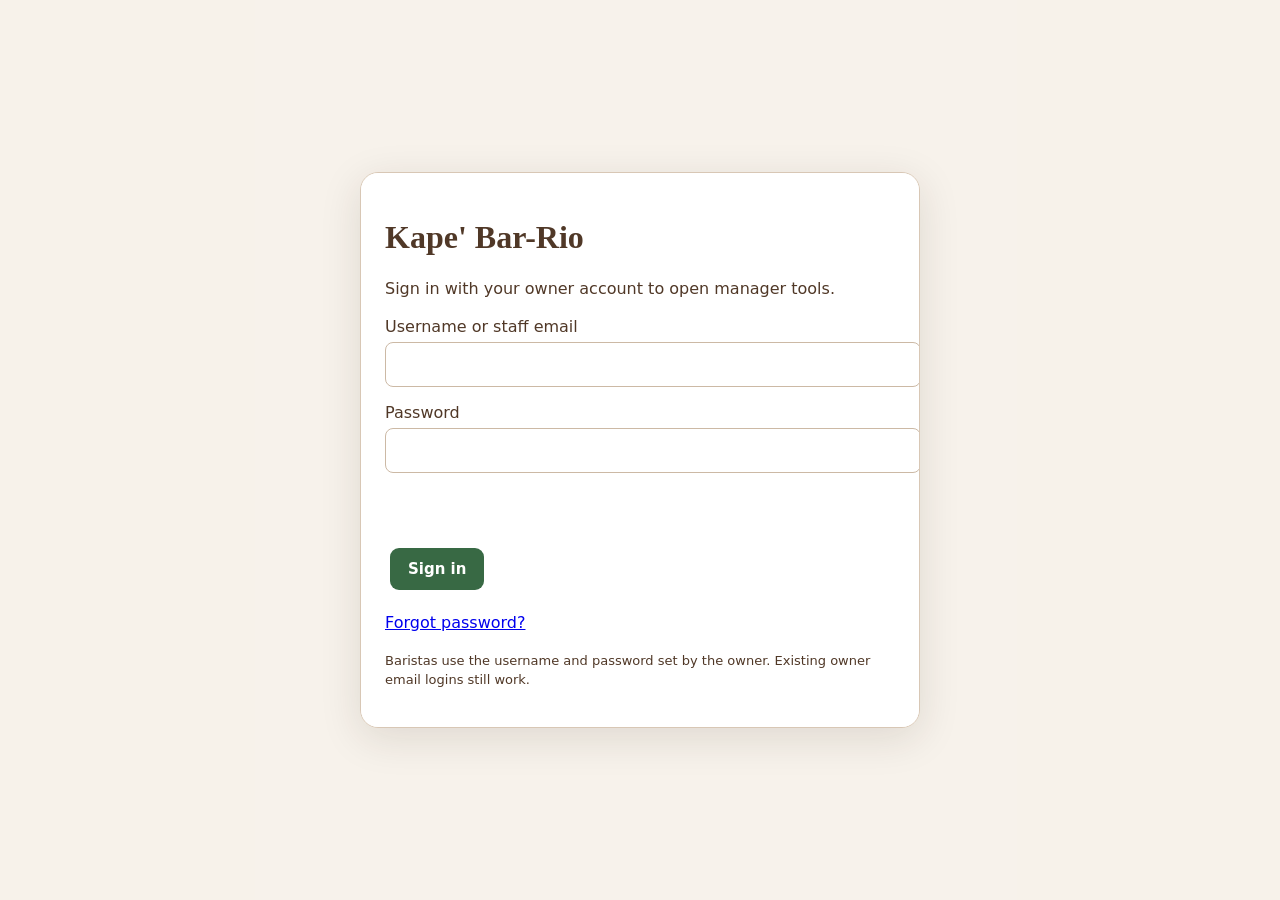
==== menu.html @ fcc72893 "Add files via upload" ====
<!doctype html><html lang="en"><head><meta charset="utf-8"><meta name="viewport" content="width=device-width,initial-scale=1"><title>Kape' Bar-Rio · Menu Manager</title><style>
*{box-sizing:border-box}body{margin:0;background:#f7f2eb;color:#503827;font:16px system-ui}header,main{max-width:1050px;margin:auto;padding:24px}header{display:flex;justify-content:space-between;align-items:center;gap:16px}h1{margin:0;font:700 30px Georgia}h2{font:700 24px Georgia}a{color:#503827}button,.button{border:1px solid #d7c6b5;border-radius:10px;padding:12px 16px;background:white;color:#503827;font:700 15px system-ui;cursor:pointer;display:inline-block}button.primary{background:#386944;color:white;border-color:#386944}.tools{display:flex;gap:10px;flex-wrap:wrap;margin:20px 0}input,select{font:inherit;border:1px solid #cbb9a6;border-radius:8px;padding:11px;width:100%;background:white}label{display:block;margin:14px 0 6px;font-weight:650}article{background:white;border:1px solid #e2d5c7;border-radius:14px;padding:18px;margin:12px 0;display:flex;justify-content:space-between;align-items:center;gap:16px}article h3{margin:0 0 5px}small{color:#786658}dialog{width:min(660px,95vw);border:0;border-radius:20px;padding:24px;max-height:90vh}dialog::backdrop{background:#24180ea8}.row{display:grid;grid-template-columns:1fr 1fr auto;gap:8px;margin:8px 0}.row button{color:#b12525}.check{display:flex;align-items:center;gap:8px}.check input{width:auto}.muted{color:#786658;line-height:1.5}#status{position:sticky;top:0;background:#edf6ea;padding:12px;border-radius:10px;display:none}#error{color:#b12525}img.preview{max-height:100px;max-width:160px;display:block;margin-top:10px}@media(max-width:550px){header,main{padding:16px}header{align-items:start}h1{font-size:24px}.row{grid-template-columns:1fr 95px auto}article{align-items:start}}
</style><link rel="stylesheet" href="sync.css"></head><body><header><div><h1>Menu Manager</h1><small>Kape' Bar-Rio</small></div><a href="index.html">← Manager home</a></header><main><p class="muted">Edit your menu and prices here. Saved changes sync through Supabase and apply to new orders on every connected ordering device. Existing orders keep their original prices.</p><div id="status" role="status"></div><div class="tools"><button class="primary" id="add">+ Add menu item</button><button id="export">Export menu backup</button><label class="button" style="margin:0">Import menu backup<input id="import" type="file" accept="application/json,.json" hidden></label></div><p class="muted">Both apps use the same shared menu. Backups are for export and recovery.</p><input id="search" placeholder="Search item or category" aria-label="Search menu"><div id="list"></div></main>
<dialog id="editor"><form id="form"><h2 id="title">Add menu item</h2><label for="name">Item name</label><input id="name" required maxlength="100"><label for="category">Category</label><input id="category" required list="categories" maxlength="100"><datalist id="categories"></datalist><label for="availability">Availability</label><select id="availability"><option value="available">Available</option><option value="not-available">Not Available — show in menu, cannot order</option><option value="out-of-stock">Out of Stock — hide from ordering menu</option></select><label class="check"><input id="food" type="checkbox">Food item (no sweetness options)</label><label>Standard sizes and prices (₱)</label><div id="standard"></div><button type="button" id="addSize">+ Add size</button><label class="check"><input id="premiumEnabled" type="checkbox">Offer premium options</label><div id="premiumPanel" hidden><label>Premium sizes and prices (₱)</label><div id="premium"></div><button type="button" id="addPremium">+ Add premium size</button></div><label for="image">Photo URL or images/ path (optional)</label><input id="image" placeholder="images/my-drink.jpg"><label for="photo">Or upload a photo</label><input id="photo" type="file" accept="image/png,image/jpeg,image/webp"><img class="preview" id="preview" alt="Photo preview" hidden><p id="error" role="alert"></p><div class="tools"><button class="primary" type="submit">Save item</button><button id="cancel" type="button">Cancel</button></div></form></dialog><script src="app-links.js"></script><script src="menu-defaults.js"></script><script src="menu-store.js"></script><script src="menu.js"></script><script src="sync-config.js"></script><script src="sync-core.js"></script><script src="sync-ui.js"></script><script src="menu-sync.js"></script><script src="app-update.js"></script></body></html>
---- sync.css ----
.cloud-status{position:fixed;bottom:6px;left:8px;z-index:100;font:700 11px system-ui;background:#e4f3de;color:#285c30;border:1px solid #b8d5af;border-radius:8px;padding:5px 9px;max-width:70vw}.cloud-status.problem{background:#fff0d8;color:#875715;border-color:#e3c790}.cloud-screen{position:fixed;inset:0;background:#f7f2ebf7;z-index:200;display:grid;place-items:center;padding:24px}.cloud-box{max-width:510px;width:100%;background:white;border:1px solid #d8c7b5;border-radius:18px;padding:24px;color:#503827;font:16px system-ui;box-shadow:0 10px 40px #30201020}.cloud-box h1,.cloud-box h2{font-family:Georgia,serif}.cloud-box p{line-height:1.5}.cloud-box button,.cloud-link{display:inline-block;background:#386944;color:white;border:0;border-radius:9px;padding:12px 18px;font:700 15px system-ui;cursor:pointer;margin:5px;text-decoration:none}.cloud-box input{width:100%;padding:12px;margin:6px 0 16px;border:1px solid #ccb9a5;border-radius:8px;font:16px system-ui}.cloud-error{color:#a12924;min-height:22px}.cloud-actions{display:flex;gap:8px;flex-wrap:wrap}

.cloud-screen{padding:10px;overflow-y:auto;align-items:center}.cloud-box{max-height:calc(100dvh - 20px);overflow-y:auto;overscroll-behavior:contain}.cloud-box.wide-payment{max-width:900px;padding:14px}.wide-payment h2,.wide-payment p{margin:6px 0}.wide-payment form{display:grid;grid-template-columns:1fr 1.4fr;gap:8px 14px;align-items:start}.wide-payment form>.barista-cash-layout{grid-column:2;grid-row:1 / span 4}.wide-payment form>label,.wide-payment form>button{grid-column:1}.wide-payment .barista-cash-layout{gap:8px}.wide-payment .cash-keypad button,.wide-payment .cash-quick-buttons button{min-height:40px;padding:8px;margin:0}.wide-payment form label{margin:6px 0}.wide-payment form input{margin:3px 0;padding:8px;min-height:40px}.wide-payment .cash-pane{padding:8px}.wide-payment .cash-pane p{font-size:12px}.wide-payment form>button{margin:0}.count-layout{display:grid;grid-template-columns:1.2fr 1fr;gap:14px}.count-layout .denomination-grid{grid-template-columns:repeat(2,minmax(0,1fr))}.count-layout .count-keypad{margin:6px 0}.count-layout button{margin:0;padding:8px;min-height:42px}.count-layout .count-controls input{margin:4px 0}.cloud-box.drawer-count{max-width:900px;padding:14px}.drawer-count h2,.drawer-count p{margin:6px 0}.drawer-count form{display:grid;grid-template-columns:1fr 1fr;gap:8px 14px}.drawer-count form>.count-layout{grid-column:1 / -1;grid-row:2}.drawer-count form>label{margin:0}.drawer-count form>button{grid-column:1 / -1}.drawer-count form input,.drawer-count form textarea{min-height:36px;padding:6px;margin:3px 0}.drawer-count form textarea{height:38px}.drawer-count .count-keypad button{min-height:38px}.drawer-count .denomination-grid button{min-height:45px}.drawer-count form>p{margin:0;font-size:13px}@media(max-width:440px){.wide-payment form{grid-template-columns:1fr}.wide-payment form>.barista-cash-layout{grid-column:1;grid-row:auto}.count-layout{gap:6px}.count-layout button{font-size:15px}.drawer-count{font-size:14px!important}}
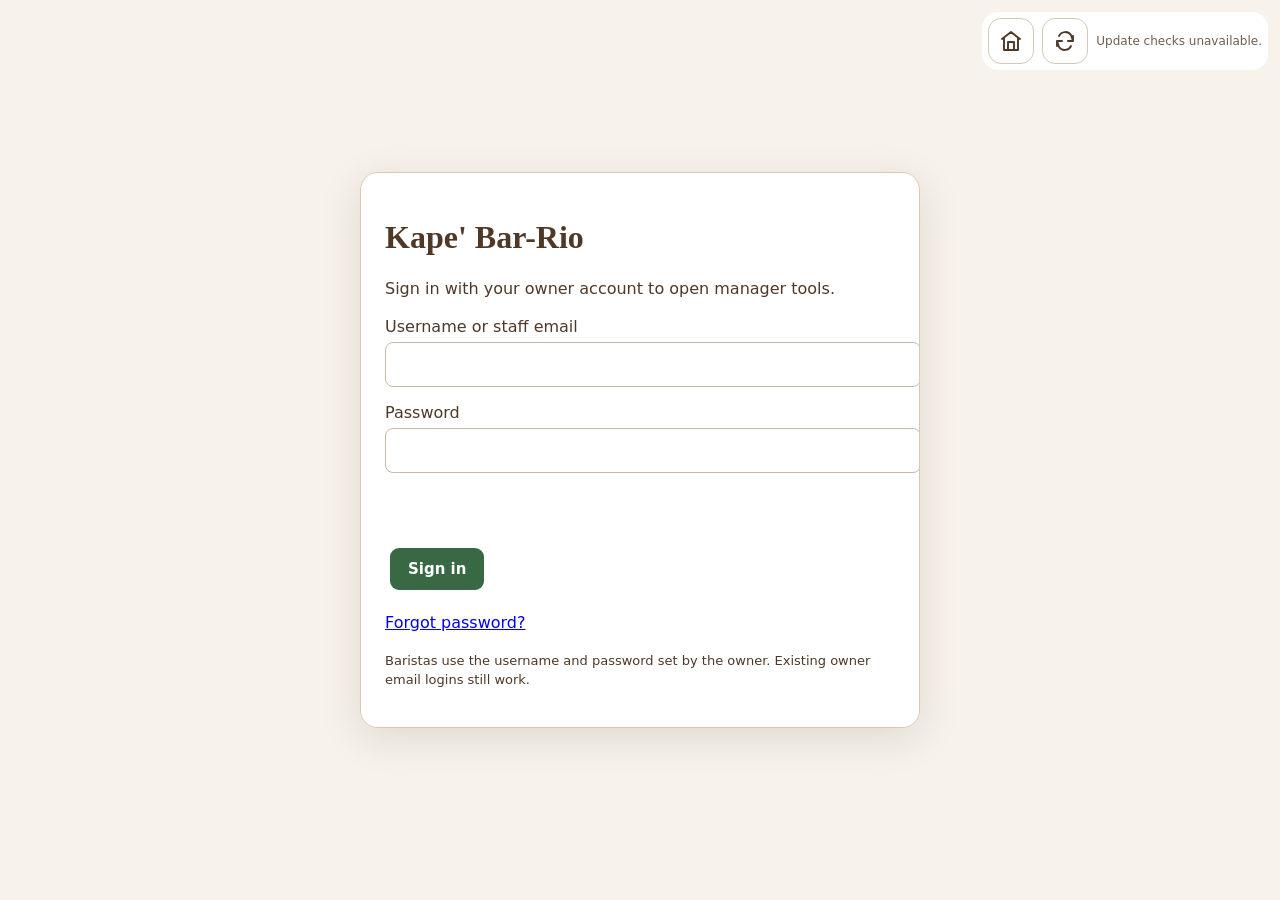
==== commit 19d95c87: "Add files via upload" ====
--- a/menu.html
+++ b/menu.html
@@ -1,4 +1,4 @@
 <!doctype html><html lang="en"><head><meta charset="utf-8"><meta name="viewport" content="width=device-width,initial-scale=1"><title>Kape' Bar-Rio · Menu Manager</title><style>
 *{box-sizing:border-box}body{margin:0;background:#f7f2eb;color:#503827;font:16px system-ui}header,main{max-width:1050px;margin:auto;padding:24px}header{display:flex;justify-content:space-between;align-items:center;gap:16px}h1{margin:0;font:700 30px Georgia}h2{font:700 24px Georgia}a{color:#503827}button,.button{border:1px solid #d7c6b5;border-radius:10px;padding:12px 16px;background:white;color:#503827;font:700 15px system-ui;cursor:pointer;display:inline-block}button.primary{background:#386944;color:white;border-color:#386944}.tools{display:flex;gap:10px;flex-wrap:wrap;margin:20px 0}input,select{font:inherit;border:1px solid #cbb9a6;border-radius:8px;padding:11px;width:100%;background:white}label{display:block;margin:14px 0 6px;font-weight:650}article{background:white;border:1px solid #e2d5c7;border-radius:14px;padding:18px;margin:12px 0;display:flex;justify-content:space-between;align-items:center;gap:16px}article h3{margin:0 0 5px}small{color:#786658}dialog{width:min(660px,95vw);border:0;border-radius:20px;padding:24px;max-height:90vh}dialog::backdrop{background:#24180ea8}.row{display:grid;grid-template-columns:1fr 1fr auto;gap:8px;margin:8px 0}.row button{color:#b12525}.check{display:flex;align-items:center;gap:8px}.check input{width:auto}.muted{color:#786658;line-height:1.5}#status{position:sticky;top:0;background:#edf6ea;padding:12px;border-radius:10px;display:none}#error{color:#b12525}img.preview{max-height:100px;max-width:160px;display:block;margin-top:10px}@media(max-width:550px){header,main{padding:16px}header{align-items:start}h1{font-size:24px}.row{grid-template-columns:1fr 95px auto}article{align-items:start}}
-</style><link rel="stylesheet" href="sync.css"></head><body><header><div><h1>Menu Manager</h1><small>Kape' Bar-Rio</small></div><a href="index.html">← Manager home</a></header><main><p class="muted">Edit your menu and prices here. Saved changes sync through Supabase and apply to new orders on every connected ordering device. Existing orders keep their original prices.</p><div id="status" role="status"></div><div class="tools"><button class="primary" id="add">+ Add menu item</button><button id="export">Export menu backup</button><label class="button" style="margin:0">Import menu backup<input id="import" type="file" accept="application/json,.json" hidden></label></div><p class="muted">Both apps use the same shared menu. Backups are for export and recovery.</p><input id="search" placeholder="Search item or category" aria-label="Search menu"><div id="list"></div></main>
-<dialog id="editor"><form id="form"><h2 id="title">Add menu item</h2><label for="name">Item name</label><input id="name" required maxlength="100"><label for="category">Category</label><input id="category" required list="categories" maxlength="100"><datalist id="categories"></datalist><label for="availability">Availability</label><select id="availability"><option value="available">Available</option><option value="not-available">Not Available — show in menu, cannot order</option><option value="out-of-stock">Out of Stock — hide from ordering menu</option></select><label class="check"><input id="food" type="checkbox">Food item (no sweetness options)</label><label>Standard sizes and prices (₱)</label><div id="standard"></div><button type="button" id="addSize">+ Add size</button><label class="check"><input id="premiumEnabled" type="checkbox">Offer premium options</label><div id="premiumPanel" hidden><label>Premium sizes and prices (₱)</label><div id="premium"></div><button type="button" id="addPremium">+ Add premium size</button></div><label for="image">Photo URL or images/ path (optional)</label><input id="image" placeholder="images/my-drink.jpg"><label for="photo">Or upload a photo</label><input id="photo" type="file" accept="image/png,image/jpeg,image/webp"><img class="preview" id="preview" alt="Photo preview" hidden><p id="error" role="alert"></p><div class="tools"><button class="primary" type="submit">Save item</button><button id="cancel" type="button">Cancel</button></div></form></dialog><script src="app-links.js"></script><script src="menu-defaults.js"></script><script src="menu-store.js"></script><script src="menu.js"></script><script src="sync-config.js"></script><script src="sync-core.js"></script><script src="sync-ui.js"></script><script src="menu-sync.js"></script><script src="app-update.js"></script></body></html>
+</style><link rel="stylesheet" href="sync.css"><link rel="stylesheet" href="page-tools.css"></head><body><header><div><h1>Menu Manager</h1><small>Kape' Bar-Rio</small></div></header><main><p class="muted">Edit your menu and prices here. Saved changes sync through Supabase and apply to new orders on every connected ordering device. Existing orders keep their original prices.</p><div id="status" role="status"></div><div class="tools"><button class="primary" id="add">+ Add menu item</button><button id="export">Export menu backup</button><label class="button" style="margin:0">Import menu backup<input id="import" type="file" accept="application/json,.json" hidden></label></div><p class="muted">Both apps use the same shared menu. Backups are for export and recovery.</p><input id="search" placeholder="Search item or category" aria-label="Search menu"><div id="list"></div></main>
+<dialog id="editor"><form id="form"><h2 id="title">Add menu item</h2><label for="name">Item name</label><input id="name" required maxlength="100"><label for="category">Category</label><input id="category" required list="categories" maxlength="100"><datalist id="categories"></datalist><label for="availability">Availability</label><select id="availability"><option value="available">Available</option><option value="not-available">Not Available — show in menu, cannot order</option><option value="out-of-stock">Out of Stock — hide from ordering menu</option></select><label class="check"><input id="food" type="checkbox">Food item (no sweetness options)</label><label>Standard sizes and prices (₱)</label><div id="standard"></div><button type="button" id="addSize">+ Add size</button><label class="check"><input id="premiumEnabled" type="checkbox">Offer premium options</label><div id="premiumPanel" hidden><label>Premium sizes and prices (₱)</label><div id="premium"></div><button type="button" id="addPremium">+ Add premium size</button></div><label for="image">Photo URL or images/ path (optional)</label><input id="image" placeholder="images/my-drink.jpg"><label for="photo">Or upload a photo</label><input id="photo" type="file" accept="image/png,image/jpeg,image/webp"><img class="preview" id="preview" alt="Photo preview" hidden><p id="error" role="alert"></p><div class="tools"><button class="primary" type="submit">Save item</button><button id="cancel" type="button">Cancel</button></div></form></dialog><script src="app-links.js"></script><script src="menu-defaults.js"></script><script src="menu-store.js"></script><script src="menu.js"></script><script src="sync-config.js"></script><script src="sync-core.js"></script><script src="sync-ui.js"></script><script src="menu-sync.js"></script><script src="page-tools.js"></script></body></html>
--- a/page-tools.css
+++ b/page-tools.css
@@ -0,0 +1 @@
+.kbr-page-tools{display:flex;align-items:center;justify-content:flex-end;gap:8px;flex-wrap:wrap}.kbr-tool{position:relative;display:inline-flex!important;align-items:center;justify-content:center;width:46px;min-width:46px;height:46px;min-height:46px;padding:10px!important;background:#fff!important;color:#503827!important;border:1px solid #d5c8b7!important;border-radius:13px!important;text-decoration:none!important;cursor:pointer;font:inherit;flex-shrink:0;box-sizing:border-box}.kbr-tool svg{width:24px;height:24px}.kbr-tool:focus-visible{outline:3px solid #b87926;outline-offset:3px}.kbr-update-dot{position:absolute;right:-3px;top:-3px;width:12px;height:12px;border:2px solid white;border-radius:50%;background:#dc2626;box-shadow:0 0 0 1px #dc262620}.kbr-update-dot[hidden]{display:none!important}.kbr-update-note{font:12px system-ui;max-width:190px;color:#705e4d;line-height:1.35}.kbr-update-note:empty{display:none}.kbr-floating-tools{position:fixed;top:12px;right:12px;z-index:9998;background:#fff;padding:6px;border-radius:16px}@media(max-width:600px){.kbr-update-note{max-width:130px}header{gap:10px;flex-wrap:wrap}}
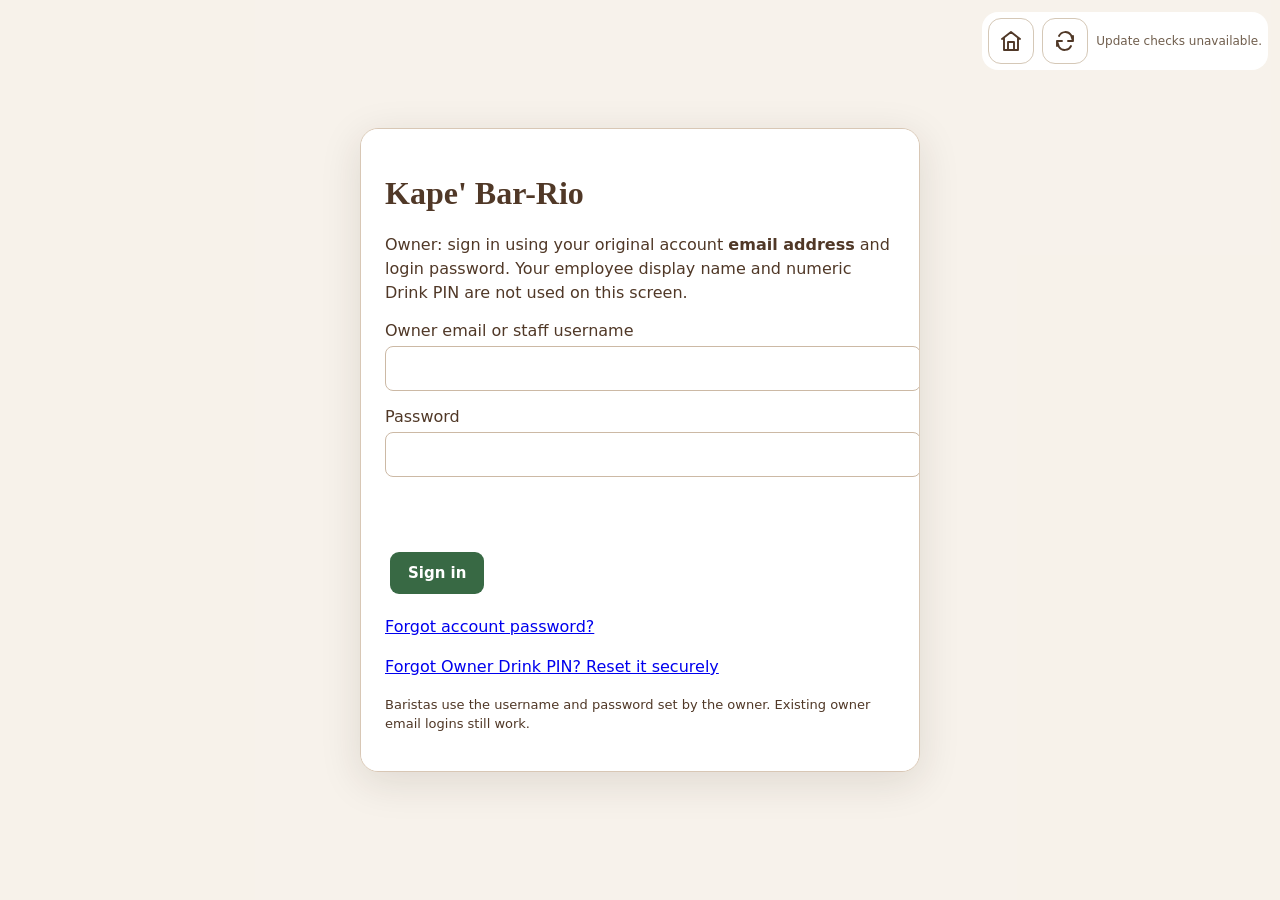
==== commit 6f0b8832: "Refresh host-aware home navigation and manager login scripts" ====
--- a/menu.html
+++ b/menu.html
@@ -1,4 +1,4 @@
 <!doctype html><html lang="en"><head><meta charset="utf-8"><meta name="viewport" content="width=device-width,initial-scale=1"><title>Kape' Bar-Rio · Menu Manager</title><style>
 *{box-sizing:border-box}body{margin:0;background:#f7f2eb;color:#503827;font:16px system-ui}header,main{max-width:1050px;margin:auto;padding:24px}header{display:flex;justify-content:space-between;align-items:center;gap:16px}h1{margin:0;font:700 30px Georgia}h2{font:700 24px Georgia}a{color:#503827}button,.button{border:1px solid #d7c6b5;border-radius:10px;padding:12px 16px;background:white;color:#503827;font:700 15px system-ui;cursor:pointer;display:inline-block}button.primary{background:#386944;color:white;border-color:#386944}.tools{display:flex;gap:10px;flex-wrap:wrap;margin:20px 0}input,select{font:inherit;border:1px solid #cbb9a6;border-radius:8px;padding:11px;width:100%;background:white}label{display:block;margin:14px 0 6px;font-weight:650}article{background:white;border:1px solid #e2d5c7;border-radius:14px;padding:18px;margin:12px 0;display:flex;justify-content:space-between;align-items:center;gap:16px}article h3{margin:0 0 5px}small{color:#786658}dialog{width:min(660px,95vw);border:0;border-radius:20px;padding:24px;max-height:90vh}dialog::backdrop{background:#24180ea8}.row{display:grid;grid-template-columns:1fr 1fr auto;gap:8px;margin:8px 0}.row button{color:#b12525}.check{display:flex;align-items:center;gap:8px}.check input{width:auto}.muted{color:#786658;line-height:1.5}#status{position:sticky;top:0;background:#edf6ea;padding:12px;border-radius:10px;display:none}#error{color:#b12525}img.preview{max-height:100px;max-width:160px;display:block;margin-top:10px}@media(max-width:550px){header,main{padding:16px}header{align-items:start}h1{font-size:24px}.row{grid-template-columns:1fr 95px auto}article{align-items:start}}
 </style><link rel="stylesheet" href="sync.css"><link rel="stylesheet" href="page-tools.css"></head><body><header><div><h1>Menu Manager</h1><small>Kape' Bar-Rio</small></div></header><main><p class="muted">Edit your menu and prices here. Saved changes sync through Supabase and apply to new orders on every connected ordering device. Existing orders keep their original prices.</p><div id="status" role="status"></div><div class="tools"><button class="primary" id="add">+ Add menu item</button><button id="export">Export menu backup</button><label class="button" style="margin:0">Import menu backup<input id="import" type="file" accept="application/json,.json" hidden></label></div><p class="muted">Both apps use the same shared menu. Backups are for export and recovery.</p><input id="search" placeholder="Search item or category" aria-label="Search menu"><div id="list"></div></main>
-<dialog id="editor"><form id="form"><h2 id="title">Add menu item</h2><label for="name">Item name</label><input id="name" required maxlength="100"><label for="category">Category</label><input id="category" required list="categories" maxlength="100"><datalist id="categories"></datalist><label for="availability">Availability</label><select id="availability"><option value="available">Available</option><option value="not-available">Not Available — show in menu, cannot order</option><option value="out-of-stock">Out of Stock — hide from ordering menu</option></select><label class="check"><input id="food" type="checkbox">Food item (no sweetness options)</label><label>Standard sizes and prices (₱)</label><div id="standard"></div><button type="button" id="addSize">+ Add size</button><label class="check"><input id="premiumEnabled" type="checkbox">Offer premium options</label><div id="premiumPanel" hidden><label>Premium sizes and prices (₱)</label><div id="premium"></div><button type="button" id="addPremium">+ Add premium size</button></div><label for="image">Photo URL or images/ path (optional)</label><input id="image" placeholder="images/my-drink.jpg"><label for="photo">Or upload a photo</label><input id="photo" type="file" accept="image/png,image/jpeg,image/webp"><img class="preview" id="preview" alt="Photo preview" hidden><p id="error" role="alert"></p><div class="tools"><button class="primary" type="submit">Save item</button><button id="cancel" type="button">Cancel</button></div></form></dialog><script src="app-links.js"></script><script src="menu-defaults.js"></script><script src="menu-store.js"></script><script src="menu.js"></script><script src="sync-config.js"></script><script src="sync-core.js"></script><script src="sync-ui.js"></script><script src="menu-sync.js"></script><script src="page-tools.js"></script></body></html>
+<dialog id="editor"><form id="form"><h2 id="title">Add menu item</h2><label for="name">Item name</label><input id="name" required maxlength="100"><label for="category">Category</label><input id="category" required list="categories" maxlength="100"><datalist id="categories"></datalist><label for="availability">Availability</label><select id="availability"><option value="available">Available</option><option value="not-available">Not Available — show in menu, cannot order</option><option value="out-of-stock">Out of Stock — hide from ordering menu</option></select><label class="check"><input id="food" type="checkbox">Food item (no sweetness options)</label><label>Standard sizes and prices (₱)</label><div id="standard"></div><button type="button" id="addSize">+ Add size</button><label class="check"><input id="premiumEnabled" type="checkbox">Offer premium options</label><div id="premiumPanel" hidden><label>Premium sizes and prices (₱)</label><div id="premium"></div><button type="button" id="addPremium">+ Add premium size</button></div><label for="image">Photo URL or images/ path (optional)</label><input id="image" placeholder="images/my-drink.jpg"><label for="photo">Or upload a photo</label><input id="photo" type="file" accept="image/png,image/jpeg,image/webp"><img class="preview" id="preview" alt="Photo preview" hidden><p id="error" role="alert"></p><div class="tools"><button class="primary" type="submit">Save item</button><button id="cancel" type="button">Cancel</button></div></form></dialog><script src="app-links.js?v=host-links-v25"></script><script src="menu-defaults.js"></script><script src="menu-store.js"></script><script src="menu.js"></script><script src="sync-config.js"></script><script src="sync-core.js"></script><script src="sync-ui.js"></script><script src="menu-sync.js"></script><script src="page-tools.js?v=host-home-v25"></script></body></html>
